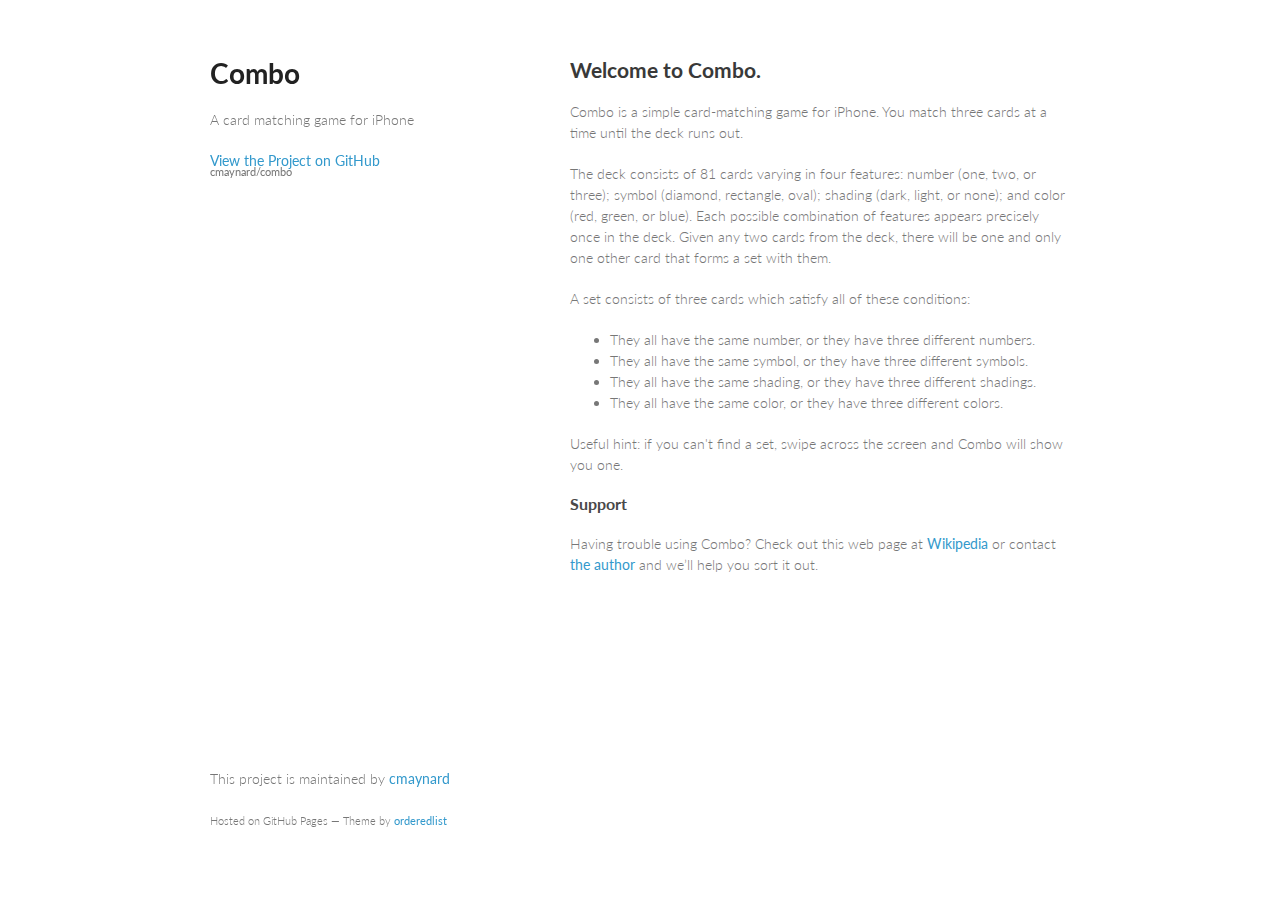
==== index.html @ c02bd8e5 "Minor update" ====
<!doctype html>
<html>
  <head>
    <meta charset="utf-8">
    <meta http-equiv="X-UA-Compatible" content="chrome=1">
    <title>Combo by cmaynard</title>

    <link rel="stylesheet" href="stylesheets/styles.css">
    <link rel="stylesheet" href="stylesheets/pygment_trac.css">
    <meta name="viewport" content="width=device-width, initial-scale=1, user-scalable=no">
    <!--[if lt IE 9]>
    <script src="//html5shiv.googlecode.com/svn/trunk/html5.js"></script>
    <![endif]-->
  </head>
  <body>
    <div class="wrapper">
      <header>
        <h1>Combo</h1>
        <p>A card matching game for iPhone</p>

        <p class="view"><a href="https://github.com/cmaynard/combo">View the Project on GitHub <small>cmaynard/combo</small></a></p>

      </header>
      <section>
        <h2>Welcome to Combo.</h2>

<p>Combo is a simple card-matching game for iPhone. You match three cards at a time until the deck runs out.</p>

<p>The deck consists of 81 cards varying in four features: number (one, two, or three); symbol (diamond, rectangle, oval); shading (dark, light, or none); and color (red, green, or blue). Each possible combination of features appears precisely once in the deck. Given any two cards from the deck, there will be one and only one other card that forms a set with them.</p>

<p>A set consists of three cards which satisfy all of these conditions:</p>
<ul>
<li>They all have the same number, or they have three different numbers. 
<li>They all have the same symbol, or they have three different symbols. 
<li>They all have the same shading, or they have three different shadings. 
<li>They all have the same color, or they have three different colors. 
</ul>

<p>Useful hint: if you can't find a set, swipe across the screen and Combo will show you one.

<h3>Support</h3>

<p>Having trouble using Combo? Check out this web page at <a href="http://en.wikipedia.org/wiki/Set_(game)">Wikipedia</a> or contact <a href="mailto:chmaynard@gmail.com">the author</a> and we’ll help you sort it out.</p>
      </section>

      <footer>
        <p>This project is maintained by <a href="https://github.com/cmaynard">cmaynard</a></p>
        <p><small>Hosted on GitHub Pages &mdash; Theme by <a href="https://github.com/orderedlist">orderedlist</a></small></p>
      </footer>
    </div>
    <script src="javascripts/scale.fix.js"></script>
    
  </body>
</html>
---- stylesheets/styles.css ----
@import url(https://fonts.googleapis.com/css?family=Lato:300italic,700italic,300,700);

body {
  padding:50px;
  font:14px/1.5 Lato, "Helvetica Neue", Helvetica, Arial, sans-serif;
  color:#777;
  font-weight:300;
}

h1, h2, h3, h4, h5, h6 {
  color:#222;
  margin:0 0 20px;
}

p, ul, ol, table, pre, dl {
  margin:0 0 20px;
}

h1, h2, h3 {
  line-height:1.1;
}

h1 {
  font-size:28px;
}

h2 {
  color:#393939;
}

h3, h4, h5, h6 {
  color:#494949;
}

a {
  color:#39c;
  font-weight:400;
  text-decoration:none;
}

a small {
  font-size:11px;
  color:#777;
  margin-top:-0.6em;
  display:block;
}

.wrapper {
  width:860px;
  margin:0 auto;
}

blockquote {
  border-left:1px solid #e5e5e5;
  margin:0;
  padding:0 0 0 20px;
  font-style:italic;
}

code, pre {
  font-family:Monaco, Bitstream Vera Sans Mono, Lucida Console, Terminal;
  color:#333;
  font-size:12px;
}

pre {
  padding:8px 15px;
  background: #f8f8f8;  
  border-radius:5px;
  border:1px solid #e5e5e5;
  overflow-x: auto;
}

table {
  width:100%;
  border-collapse:collapse;
}

th, td {
  text-align:left;
  padding:5px 10px;
  border-bottom:1px solid #e5e5e5;
}

dt {
  color:#444;
  font-weight:700;
}

th {
  color:#444;
}

img {
  max-width:100%;
}

header {
  width:270px;
  float:left;
  position:fixed;
}

header ul {
  list-style:none;
  height:40px;
  
  padding:0;
  
  background: #eee;
  background: -moz-linear-gradient(top, #f8f8f8 0%, #dddddd 100%);
  background: -webkit-gradient(linear, left top, left bottom, color-stop(0%,#f8f8f8), color-stop(100%,#dddddd));
  background: -webkit-linear-gradient(top, #f8f8f8 0%,#dddddd 100%);
  background: -o-linear-gradient(top, #f8f8f8 0%,#dddddd 100%);
  background: -ms-linear-gradient(top, #f8f8f8 0%,#dddddd 100%);
  background: linear-gradient(top, #f8f8f8 0%,#dddddd 100%);
  
  border-radius:5px;
  border:1px solid #d2d2d2;
  box-shadow:inset #fff 0 1px 0, inset rgba(0,0,0,0.03) 0 -1px 0;
  width:270px;
}

header li {
  width:89px;
  float:left;
  border-right:1px solid #d2d2d2;
  height:40px;
}

header ul a {
  line-height:1;
  font-size:11px;
  color:#999;
  display:block;
  text-align:center;
  padding-top:6px;
  height:40px;
}

strong {
  color:#222;
  font-weight:700;
}

header ul li + li {
  width:88px;
  border-left:1px solid #fff;
}

header ul li + li + li {
  border-right:none;
  width:89px;
}

header ul a strong {
  font-size:14px;
  display:block;
  color:#222;
}

section {
  width:500px;
  float:right;
  padding-bottom:50px;
}

small {
  font-size:11px;
}

hr {
  border:0;
  background:#e5e5e5;
  height:1px;
  margin:0 0 20px;
}

footer {
  width:270px;
  float:left;
  position:fixed;
  bottom:50px;
}

@media print, screen and (max-width: 960px) {
  
  div.wrapper {
    width:auto;
    margin:0;
  }
  
  header, section, footer {
    float:none;
    position:static;
    width:auto;
  }
  
  header {
    padding-right:320px;
  }
  
  section {
    border:1px solid #e5e5e5;
    border-width:1px 0;
    padding:20px 0;
    margin:0 0 20px;
  }
  
  header a small {
    display:inline;
  }
  
  header ul {
    position:absolute;
    right:50px;
    top:52px;
  }
}

@media print, screen and (max-width: 720px) {
  body {
    word-wrap:break-word;
  }
  
  header {
    padding:0;
  }
  
  header ul, header p.view {
    position:static;
  }
  
  pre, code {
    word-wrap:normal;
  }
}

@media print, screen and (max-width: 480px) {
  body {
    padding:15px;
  }
  
  header ul {
    display:none;
  }
}

@media print {
  body {
    padding:0.4in;
    font-size:12pt;
    color:#444;
  }
}
---- stylesheets/pygment_trac.css ----
.highlight  { background: #ffffff; }
.highlight .c { color: #999988; font-style: italic } /* Comment */
.highlight .err { color: #a61717; background-color: #e3d2d2 } /* Error */
.highlight .k { font-weight: bold } /* Keyword */
.highlight .o { font-weight: bold } /* Operator */
.highlight .cm { color: #999988; font-style: italic } /* Comment.Multiline */
.highlight .cp { color: #999999; font-weight: bold } /* Comment.Preproc */
.highlight .c1 { color: #999988; font-style: italic } /* Comment.Single */
.highlight .cs { color: #999999; font-weight: bold; font-style: italic } /* Comment.Special */
.highlight .gd { color: #000000; background-color: #ffdddd } /* Generic.Deleted */
.highlight .gd .x { color: #000000; background-color: #ffaaaa } /* Generic.Deleted.Specific */
.highlight .ge { font-style: italic } /* Generic.Emph */
.highlight .gr { color: #aa0000 } /* Generic.Error */
.highlight .gh { color: #999999 } /* Generic.Heading */
.highlight .gi { color: #000000; background-color: #ddffdd } /* Generic.Inserted */
.highlight .gi .x { color: #000000; background-color: #aaffaa } /* Generic.Inserted.Specific */
.highlight .go { color: #888888 } /* Generic.Output */
.highlight .gp { color: #555555 } /* Generic.Prompt */
.highlight .gs { font-weight: bold } /* Generic.Strong */
.highlight .gu { color: #800080; font-weight: bold; } /* Generic.Subheading */
.highlight .gt { color: #aa0000 } /* Generic.Traceback */
.highlight .kc { font-weight: bold } /* Keyword.Constant */
.highlight .kd { font-weight: bold } /* Keyword.Declaration */
.highlight .kn { font-weight: bold } /* Keyword.Namespace */
.highlight .kp { font-weight: bold } /* Keyword.Pseudo */
.highlight .kr { font-weight: bold } /* Keyword.Reserved */
.highlight .kt { color: #445588; font-weight: bold } /* Keyword.Type */
.highlight .m { color: #009999 } /* Literal.Number */
.highlight .s { color: #d14 } /* Literal.String */
.highlight .na { color: #008080 } /* Name.Attribute */
.highlight .nb { color: #0086B3 } /* Name.Builtin */
.highlight .nc { color: #445588; font-weight: bold } /* Name.Class */
.highlight .no { color: #008080 } /* Name.Constant */
.highlight .ni { color: #800080 } /* Name.Entity */
.highlight .ne { color: #990000; font-weight: bold } /* Name.Exception */
.highlight .nf { color: #990000; font-weight: bold } /* Name.Function */
.highlight .nn { color: #555555 } /* Name.Namespace */
.highlight .nt { color: #000080 } /* Name.Tag */
.highlight .nv { color: #008080 } /* Name.Variable */
.highlight .ow { font-weight: bold } /* Operator.Word */
.highlight .w { color: #bbbbbb } /* Text.Whitespace */
.highlight .mf { color: #009999 } /* Literal.Number.Float */
.highlight .mh { color: #009999 } /* Literal.Number.Hex */
.highlight .mi { color: #009999 } /* Literal.Number.Integer */
.highlight .mo { color: #009999 } /* Literal.Number.Oct */
.highlight .sb { color: #d14 } /* Literal.String.Backtick */
.highlight .sc { color: #d14 } /* Literal.String.Char */
.highlight .sd { color: #d14 } /* Literal.String.Doc */
.highlight .s2 { color: #d14 } /* Literal.String.Double */
.highlight .se { color: #d14 } /* Literal.String.Escape */
.highlight .sh { color: #d14 } /* Literal.String.Heredoc */
.highlight .si { color: #d14 } /* Literal.String.Interpol */
.highlight .sx { color: #d14 } /* Literal.String.Other */
.highlight .sr { color: #009926 } /* Literal.String.Regex */
.highlight .s1 { color: #d14 } /* Literal.String.Single */
.highlight .ss { color: #990073 } /* Literal.String.Symbol */
.highlight .bp { color: #999999 } /* Name.Builtin.Pseudo */
.highlight .vc { color: #008080 } /* Name.Variable.Class */
.highlight .vg { color: #008080 } /* Name.Variable.Global */
.highlight .vi { color: #008080 } /* Name.Variable.Instance */
.highlight .il { color: #009999 } /* Literal.Number.Integer.Long */

.type-csharp .highlight .k { color: #0000FF }
.type-csharp .highlight .kt { color: #0000FF }
.type-csharp .highlight .nf { color: #000000; font-weight: normal }
.type-csharp .highlight .nc { color: #2B91AF }
.type-csharp .highlight .nn { color: #000000 }
.type-csharp .highlight .s { color: #A31515 }
.type-csharp .highlight .sc { color: #A31515 }
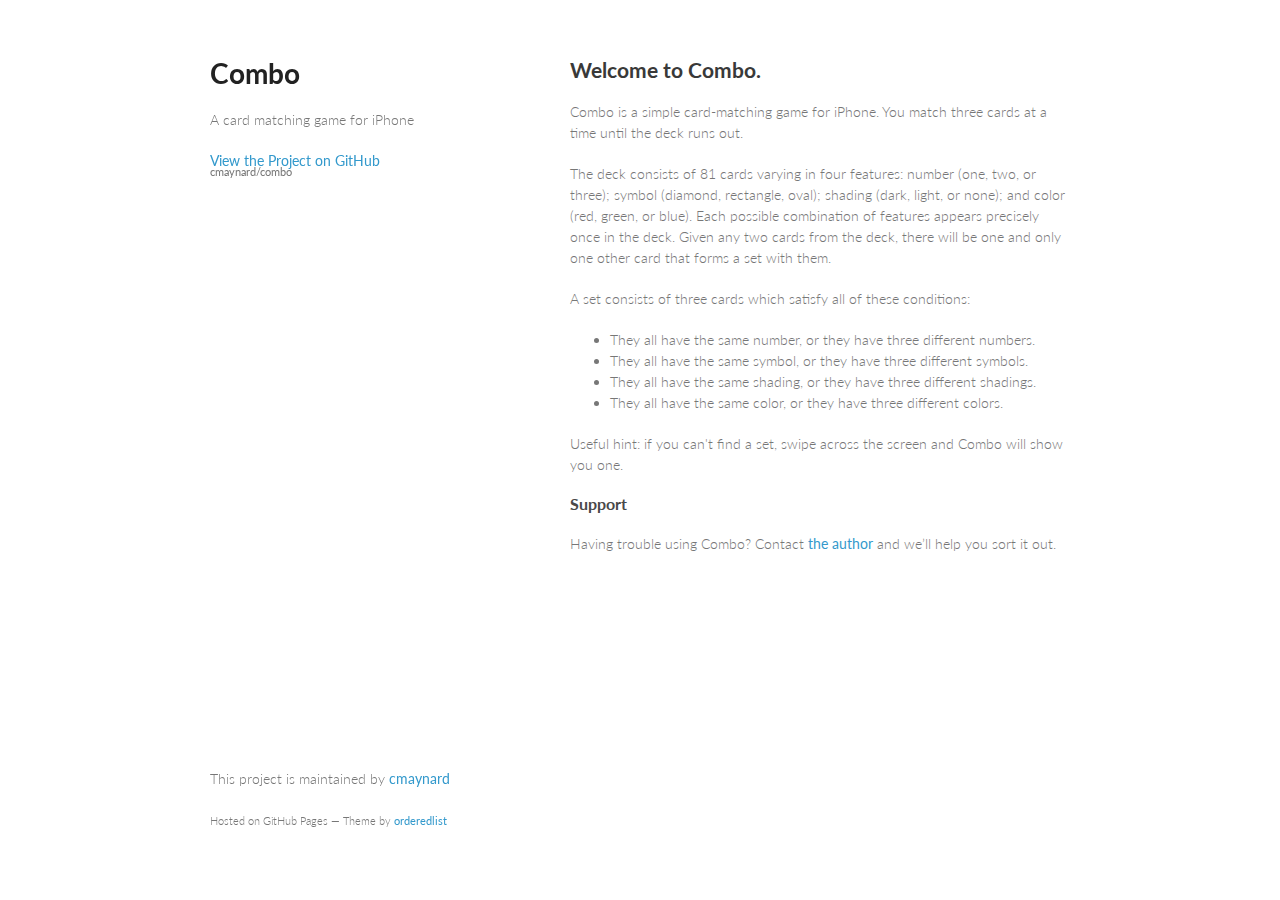
==== commit bf630171: "Minor update" ====
--- a/index.html
+++ b/index.html
@@ -40,7 +40,7 @@
 
 <h3>Support</h3>
 
-<p>Having trouble using Combo? Check out this web page at <a href="http://en.wikipedia.org/wiki/Set_(game)">Wikipedia</a> or contact <a href="mailto:chmaynard@gmail.com">the author</a> and we’ll help you sort it out.</p>
+<p>Having trouble using Combo? Contact <a href="mailto:chmaynard@gmail.com">the author</a> and we’ll help you sort it out.</p>
       </section>
 
       <footer>
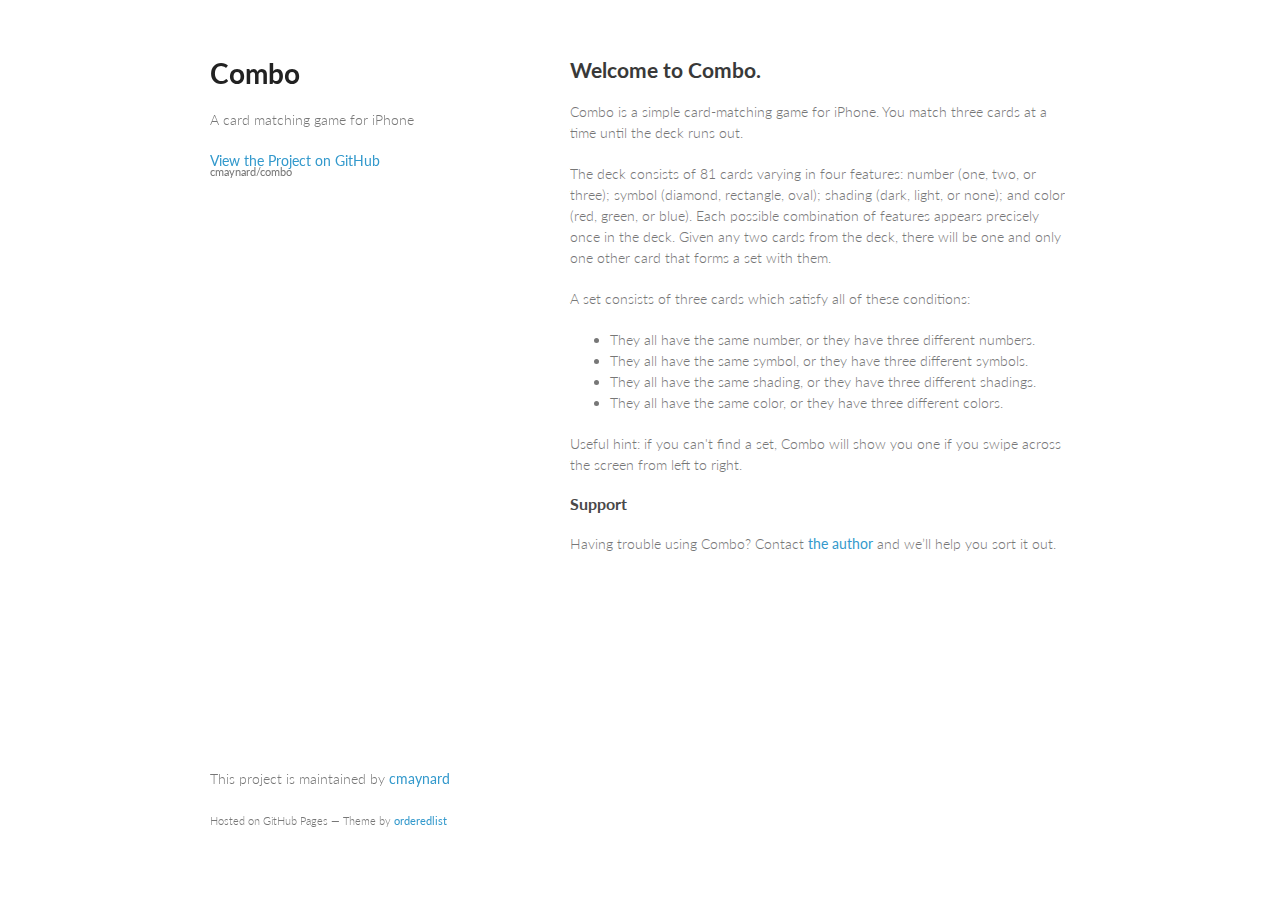
==== commit 25833e27: "Clarify the swipe gesture." ====
--- a/index.html
+++ b/index.html
@@ -36,7 +36,7 @@
 <li>They all have the same color, or they have three different colors. 
 </ul>
 
-<p>Useful hint: if you can't find a set, swipe across the screen and Combo will show you one.
+<p>Useful hint: if you can't find a set, Combo will show you one if you swipe across the screen from left to right.
 
 <h3>Support</h3>
 
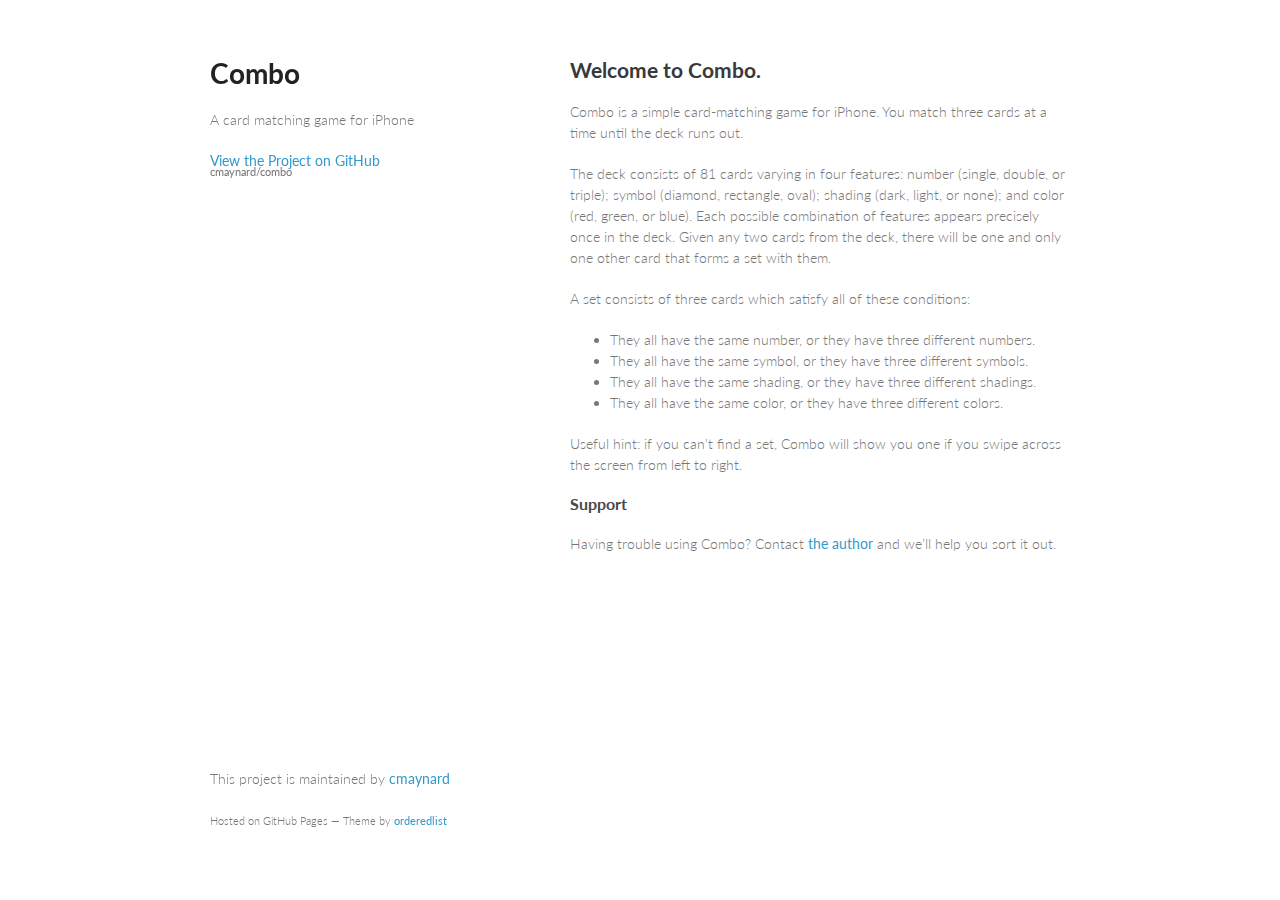
==== commit 9a0c09b2: "update index.html" ====
--- a/index.html
+++ b/index.html
@@ -26,7 +26,7 @@
 
 <p>Combo is a simple card-matching game for iPhone. You match three cards at a time until the deck runs out.</p>
 
-<p>The deck consists of 81 cards varying in four features: number (one, two, or three); symbol (diamond, rectangle, oval); shading (dark, light, or none); and color (red, green, or blue). Each possible combination of features appears precisely once in the deck. Given any two cards from the deck, there will be one and only one other card that forms a set with them.</p>
+<p>The deck consists of 81 cards varying in four features: number (single, double, or triple); symbol (diamond, rectangle, oval); shading (dark, light, or none); and color (red, green, or blue). Each possible combination of features appears precisely once in the deck. Given any two cards from the deck, there will be one and only one other card that forms a set with them.</p>
 
 <p>A set consists of three cards which satisfy all of these conditions:</p>
 <ul>
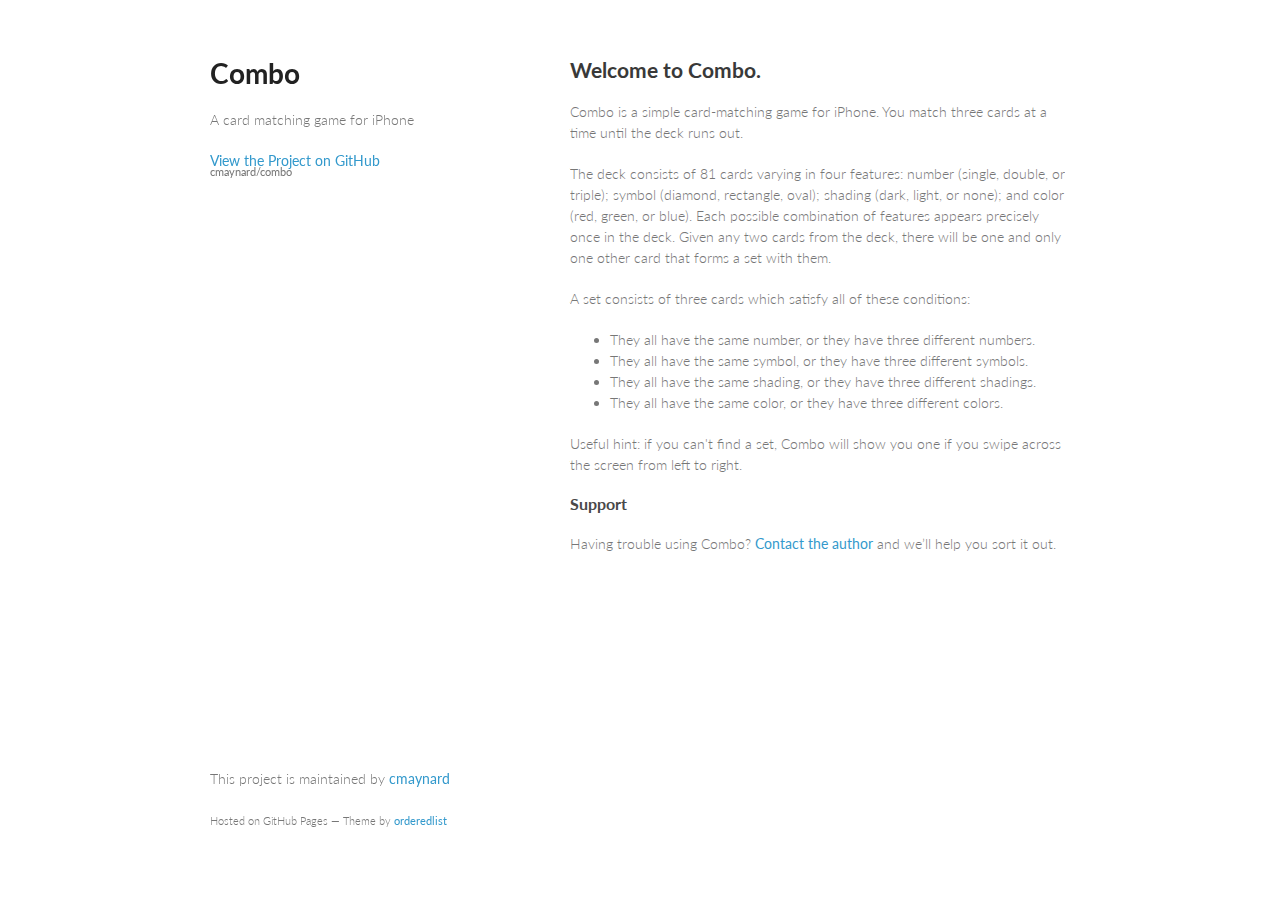
==== commit 4cd8798f: "Edited contact info" ====
--- a/index.html
+++ b/index.html
@@ -40,7 +40,7 @@
 
 <h3>Support</h3>
 
-<p>Having trouble using Combo? Contact <a href="mailto:chmaynard@gmail.com">the author</a> and we’ll help you sort it out.</p>
+<p>Having trouble using Combo? <a href="mailto:chmaynard@gmail.com">Contact the author</a> and we’ll help you sort it out.</p>
       </section>
 
       <footer>
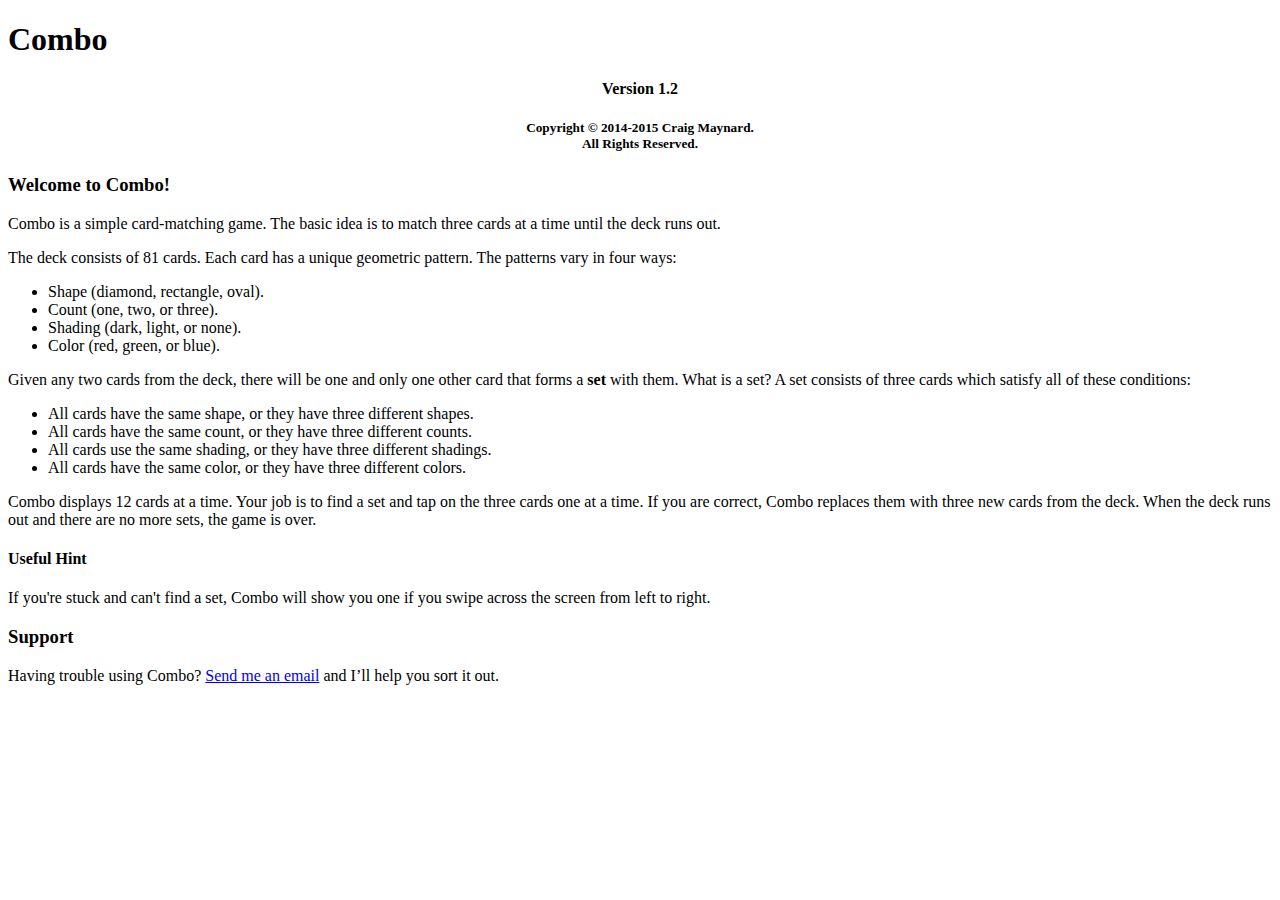
==== commit a564adde: "New documentation" ====
--- a/index.html
+++ b/index.html
@@ -1,54 +1,58 @@
 <!doctype html>
 <html>
-  <head>
-    <meta charset="utf-8">
-    <meta http-equiv="X-UA-Compatible" content="chrome=1">
-    <title>Combo by cmaynard</title>
 
-    <link rel="stylesheet" href="stylesheets/styles.css">
-    <link rel="stylesheet" href="stylesheets/pygment_trac.css">
-    <meta name="viewport" content="width=device-width, initial-scale=1, user-scalable=no">
-    <!--[if lt IE 9]>
-    <script src="//html5shiv.googlecode.com/svn/trunk/html5.js"></script>
-    <![endif]-->
-  </head>
-  <body>
-    <div class="wrapper">
-      <header>
-        <h1>Combo</h1>
-        <p>A card matching game for iPhone</p>
+<head>
+<meta charset="utf-8">
+<meta name="viewport" content="initial-scale=1, maximum-scale=1, user-scalable=yes">
+<title>Combo Info</title>
+<link rel="stylesheet" href="styles.css">
+<link rel="stylesheet" href="pygment_trac.css">
+</head>
 
-        <p class="view"><a href="https://github.com/cmaynard/combo">View the Project on GitHub <small>cmaynard/combo</small></a></p>
+<h1>Combo</h1>
+<h4 style="text-align:center;">Version 1.2</h4>
+<h5 style="text-align:center;">Copyright © 2014-2015 Craig Maynard.<br>All Rights Reserved.</h5>
 
-      </header>
-      <section>
-        <h2>Welcome to Combo.</h2>
+<section>
 
-<p>Combo is a simple card-matching game for iPhone. You match three cards at a time until the deck runs out.</p>
+<h3>Welcome to Combo!</h3>
 
-<p>The deck consists of 81 cards varying in four features: number (single, double, or triple); symbol (diamond, rectangle, oval); shading (dark, light, or none); and color (red, green, or blue). Each possible combination of features appears precisely once in the deck. Given any two cards from the deck, there will be one and only one other card that forms a set with them.</p>
+<p>Combo is a simple card-matching game. The basic idea is to match three cards at
+a time until the deck runs out.</p>
 
-<p>A set consists of three cards which satisfy all of these conditions:</p>
+<p>The deck consists of 81 cards. Each card has a unique geometric pattern. The
+patterns vary in four ways:</p>
 <ul>
-<li>They all have the same number, or they have three different numbers. 
-<li>They all have the same symbol, or they have three different symbols. 
-<li>They all have the same shading, or they have three different shadings. 
-<li>They all have the same color, or they have three different colors. 
+<li>Shape (diamond, rectangle, oval).
+<li>Count (one, two, or three).
+<li>Shading (dark, light, or none).
+<li>Color (red, green, or blue).
 </ul>
 
-<p>Useful hint: if you can't find a set, Combo will show you one if you swipe across the screen from left to right.
+<p>Given any two cards from the deck, there will be one and only one other card
+that forms a <b>set</b> with them. What is a set? A set consists of three cards which
+satisfy all of these conditions:</p>
+
+<ul>
+<li>All cards have the same shape, or they have three different shapes. 
+<li>All cards have the same count, or they have three different counts.
+<li>All cards use the same shading, or they have three different shadings.
+<li>All cards have the same color, or they have three different colors.
+</ul>
+
+<p>Combo displays 12 cards at a time. Your job is to find a set and tap on the
+three cards one at a time. If you are correct, Combo replaces them with three
+new cards from the deck. When the deck runs out and there are no more sets, the
+game is over.</p>
+
+<h4>Useful Hint</h4>
+
+<p>If you're stuck and can't find a set, Combo will show you one if you swipe across the screen from left to right.</p>
 
 <h3>Support</h3>
 
-<p>Having trouble using Combo? <a href="mailto:chmaynard@gmail.com">Contact the author</a> and we’ll help you sort it out.</p>
-      </section>
+<p>Having trouble using Combo? <a href="mailto:feedback@chmaynard.com">Send me an email</a> and I’ll help you sort it out.</p>
 
-      <footer>
-        <p>This project is maintained by <a href="https://github.com/cmaynard">cmaynard</a></p>
-        <p><small>Hosted on GitHub Pages &mdash; Theme by <a href="https://github.com/orderedlist">orderedlist</a></small></p>
-      </footer>
-    </div>
-    <script src="javascripts/scale.fix.js"></script>
-    
-  </body>
+</section>
+</body>
 </html>
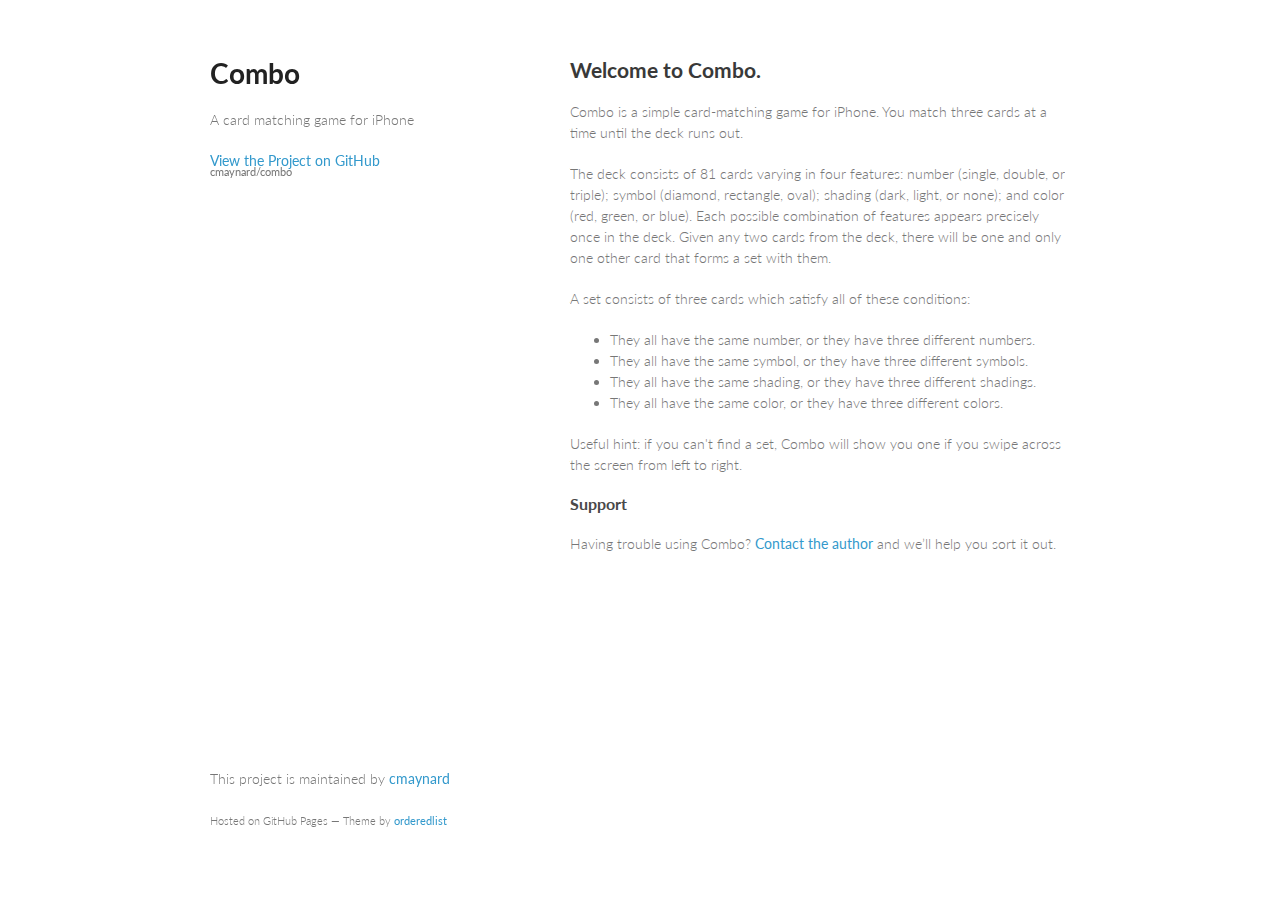
==== commit 6fff3605: "Revert "New documentation"" ====
--- a/index.html
+++ b/index.html
@@ -1,58 +1,54 @@
 <!doctype html>
 <html>
+  <head>
+    <meta charset="utf-8">
+    <meta http-equiv="X-UA-Compatible" content="chrome=1">
+    <title>Combo by cmaynard</title>
 
-<head>
-<meta charset="utf-8">
-<meta name="viewport" content="initial-scale=1, maximum-scale=1, user-scalable=yes">
-<title>Combo Info</title>
-<link rel="stylesheet" href="styles.css">
-<link rel="stylesheet" href="pygment_trac.css">
-</head>
+    <link rel="stylesheet" href="stylesheets/styles.css">
+    <link rel="stylesheet" href="stylesheets/pygment_trac.css">
+    <meta name="viewport" content="width=device-width, initial-scale=1, user-scalable=no">
+    <!--[if lt IE 9]>
+    <script src="//html5shiv.googlecode.com/svn/trunk/html5.js"></script>
+    <![endif]-->
+  </head>
+  <body>
+    <div class="wrapper">
+      <header>
+        <h1>Combo</h1>
+        <p>A card matching game for iPhone</p>
 
-<h1>Combo</h1>
-<h4 style="text-align:center;">Version 1.2</h4>
-<h5 style="text-align:center;">Copyright © 2014-2015 Craig Maynard.<br>All Rights Reserved.</h5>
+        <p class="view"><a href="https://github.com/cmaynard/combo">View the Project on GitHub <small>cmaynard/combo</small></a></p>
 
-<section>
+      </header>
+      <section>
+        <h2>Welcome to Combo.</h2>
 
-<h3>Welcome to Combo!</h3>
+<p>Combo is a simple card-matching game for iPhone. You match three cards at a time until the deck runs out.</p>
 
-<p>Combo is a simple card-matching game. The basic idea is to match three cards at
-a time until the deck runs out.</p>
+<p>The deck consists of 81 cards varying in four features: number (single, double, or triple); symbol (diamond, rectangle, oval); shading (dark, light, or none); and color (red, green, or blue). Each possible combination of features appears precisely once in the deck. Given any two cards from the deck, there will be one and only one other card that forms a set with them.</p>
 
-<p>The deck consists of 81 cards. Each card has a unique geometric pattern. The
-patterns vary in four ways:</p>
+<p>A set consists of three cards which satisfy all of these conditions:</p>
 <ul>
-<li>Shape (diamond, rectangle, oval).
-<li>Count (one, two, or three).
-<li>Shading (dark, light, or none).
-<li>Color (red, green, or blue).
+<li>They all have the same number, or they have three different numbers. 
+<li>They all have the same symbol, or they have three different symbols. 
+<li>They all have the same shading, or they have three different shadings. 
+<li>They all have the same color, or they have three different colors. 
 </ul>
 
-<p>Given any two cards from the deck, there will be one and only one other card
-that forms a <b>set</b> with them. What is a set? A set consists of three cards which
-satisfy all of these conditions:</p>
-
-<ul>
-<li>All cards have the same shape, or they have three different shapes. 
-<li>All cards have the same count, or they have three different counts.
-<li>All cards use the same shading, or they have three different shadings.
-<li>All cards have the same color, or they have three different colors.
-</ul>
-
-<p>Combo displays 12 cards at a time. Your job is to find a set and tap on the
-three cards one at a time. If you are correct, Combo replaces them with three
-new cards from the deck. When the deck runs out and there are no more sets, the
-game is over.</p>
-
-<h4>Useful Hint</h4>
-
-<p>If you're stuck and can't find a set, Combo will show you one if you swipe across the screen from left to right.</p>
+<p>Useful hint: if you can't find a set, Combo will show you one if you swipe across the screen from left to right.
 
 <h3>Support</h3>
 
-<p>Having trouble using Combo? <a href="mailto:feedback@chmaynard.com">Send me an email</a> and I’ll help you sort it out.</p>
+<p>Having trouble using Combo? <a href="mailto:chmaynard@gmail.com">Contact the author</a> and we’ll help you sort it out.</p>
+      </section>
 
-</section>
-</body>
+      <footer>
+        <p>This project is maintained by <a href="https://github.com/cmaynard">cmaynard</a></p>
+        <p><small>Hosted on GitHub Pages &mdash; Theme by <a href="https://github.com/orderedlist">orderedlist</a></small></p>
+      </footer>
+    </div>
+    <script src="javascripts/scale.fix.js"></script>
+    
+  </body>
 </html>
--- a/stylesheets/styles.css
+++ b/stylesheets/styles.css
@@ -0,0 +1,255 @@
+@import url(https://fonts.googleapis.com/css?family=Lato:300italic,700italic,300,700);
+
+body {
+  padding:50px;
+  font:14px/1.5 Lato, "Helvetica Neue", Helvetica, Arial, sans-serif;
+  color:#777;
+  font-weight:300;
+}
+
+h1, h2, h3, h4, h5, h6 {
+  color:#222;
+  margin:0 0 20px;
+}
+
+p, ul, ol, table, pre, dl {
+  margin:0 0 20px;
+}
+
+h1, h2, h3 {
+  line-height:1.1;
+}
+
+h1 {
+  font-size:28px;
+}
+
+h2 {
+  color:#393939;
+}
+
+h3, h4, h5, h6 {
+  color:#494949;
+}
+
+a {
+  color:#39c;
+  font-weight:400;
+  text-decoration:none;
+}
+
+a small {
+  font-size:11px;
+  color:#777;
+  margin-top:-0.6em;
+  display:block;
+}
+
+.wrapper {
+  width:860px;
+  margin:0 auto;
+}
+
+blockquote {
+  border-left:1px solid #e5e5e5;
+  margin:0;
+  padding:0 0 0 20px;
+  font-style:italic;
+}
+
+code, pre {
+  font-family:Monaco, Bitstream Vera Sans Mono, Lucida Console, Terminal;
+  color:#333;
+  font-size:12px;
+}
+
+pre {
+  padding:8px 15px;
+  background: #f8f8f8;  
+  border-radius:5px;
+  border:1px solid #e5e5e5;
+  overflow-x: auto;
+}
+
+table {
+  width:100%;
+  border-collapse:collapse;
+}
+
+th, td {
+  text-align:left;
+  padding:5px 10px;
+  border-bottom:1px solid #e5e5e5;
+}
+
+dt {
+  color:#444;
+  font-weight:700;
+}
+
+th {
+  color:#444;
+}
+
+img {
+  max-width:100%;
+}
+
+header {
+  width:270px;
+  float:left;
+  position:fixed;
+}
+
+header ul {
+  list-style:none;
+  height:40px;
+  
+  padding:0;
+  
+  background: #eee;
+  background: -moz-linear-gradient(top, #f8f8f8 0%, #dddddd 100%);
+  background: -webkit-gradient(linear, left top, left bottom, color-stop(0%,#f8f8f8), color-stop(100%,#dddddd));
+  background: -webkit-linear-gradient(top, #f8f8f8 0%,#dddddd 100%);
+  background: -o-linear-gradient(top, #f8f8f8 0%,#dddddd 100%);
+  background: -ms-linear-gradient(top, #f8f8f8 0%,#dddddd 100%);
+  background: linear-gradient(top, #f8f8f8 0%,#dddddd 100%);
+  
+  border-radius:5px;
+  border:1px solid #d2d2d2;
+  box-shadow:inset #fff 0 1px 0, inset rgba(0,0,0,0.03) 0 -1px 0;
+  width:270px;
+}
+
+header li {
+  width:89px;
+  float:left;
+  border-right:1px solid #d2d2d2;
+  height:40px;
+}
+
+header ul a {
+  line-height:1;
+  font-size:11px;
+  color:#999;
+  display:block;
+  text-align:center;
+  padding-top:6px;
+  height:40px;
+}
+
+strong {
+  color:#222;
+  font-weight:700;
+}
+
+header ul li + li {
+  width:88px;
+  border-left:1px solid #fff;
+}
+
+header ul li + li + li {
+  border-right:none;
+  width:89px;
+}
+
+header ul a strong {
+  font-size:14px;
+  display:block;
+  color:#222;
+}
+
+section {
+  width:500px;
+  float:right;
+  padding-bottom:50px;
+}
+
+small {
+  font-size:11px;
+}
+
+hr {
+  border:0;
+  background:#e5e5e5;
+  height:1px;
+  margin:0 0 20px;
+}
+
+footer {
+  width:270px;
+  float:left;
+  position:fixed;
+  bottom:50px;
+}
+
+@media print, screen and (max-width: 960px) {
+  
+  div.wrapper {
+    width:auto;
+    margin:0;
+  }
+  
+  header, section, footer {
+    float:none;
+    position:static;
+    width:auto;
+  }
+  
+  header {
+    padding-right:320px;
+  }
+  
+  section {
+    border:1px solid #e5e5e5;
+    border-width:1px 0;
+    padding:20px 0;
+    margin:0 0 20px;
+  }
+  
+  header a small {
+    display:inline;
+  }
+  
+  header ul {
+    position:absolute;
+    right:50px;
+    top:52px;
+  }
+}
+
+@media print, screen and (max-width: 720px) {
+  body {
+    word-wrap:break-word;
+  }
+  
+  header {
+    padding:0;
+  }
+  
+  header ul, header p.view {
+    position:static;
+  }
+  
+  pre, code {
+    word-wrap:normal;
+  }
+}
+
+@media print, screen and (max-width: 480px) {
+  body {
+    padding:15px;
+  }
+  
+  header ul {
+    display:none;
+  }
+}
+
+@media print {
+  body {
+    padding:0.4in;
+    font-size:12pt;
+    color:#444;
+  }
+}
--- a/stylesheets/pygment_trac.css
+++ b/stylesheets/pygment_trac.css
@@ -0,0 +1,69 @@
+.highlight  { background: #ffffff; }
+.highlight .c { color: #999988; font-style: italic } /* Comment */
+.highlight .err { color: #a61717; background-color: #e3d2d2 } /* Error */
+.highlight .k { font-weight: bold } /* Keyword */
+.highlight .o { font-weight: bold } /* Operator */
+.highlight .cm { color: #999988; font-style: italic } /* Comment.Multiline */
+.highlight .cp { color: #999999; font-weight: bold } /* Comment.Preproc */
+.highlight .c1 { color: #999988; font-style: italic } /* Comment.Single */
+.highlight .cs { color: #999999; font-weight: bold; font-style: italic } /* Comment.Special */
+.highlight .gd { color: #000000; background-color: #ffdddd } /* Generic.Deleted */
+.highlight .gd .x { color: #000000; background-color: #ffaaaa } /* Generic.Deleted.Specific */
+.highlight .ge { font-style: italic } /* Generic.Emph */
+.highlight .gr { color: #aa0000 } /* Generic.Error */
+.highlight .gh { color: #999999 } /* Generic.Heading */
+.highlight .gi { color: #000000; background-color: #ddffdd } /* Generic.Inserted */
+.highlight .gi .x { color: #000000; background-color: #aaffaa } /* Generic.Inserted.Specific */
+.highlight .go { color: #888888 } /* Generic.Output */
+.highlight .gp { color: #555555 } /* Generic.Prompt */
+.highlight .gs { font-weight: bold } /* Generic.Strong */
+.highlight .gu { color: #800080; font-weight: bold; } /* Generic.Subheading */
+.highlight .gt { color: #aa0000 } /* Generic.Traceback */
+.highlight .kc { font-weight: bold } /* Keyword.Constant */
+.highlight .kd { font-weight: bold } /* Keyword.Declaration */
+.highlight .kn { font-weight: bold } /* Keyword.Namespace */
+.highlight .kp { font-weight: bold } /* Keyword.Pseudo */
+.highlight .kr { font-weight: bold } /* Keyword.Reserved */
+.highlight .kt { color: #445588; font-weight: bold } /* Keyword.Type */
+.highlight .m { color: #009999 } /* Literal.Number */
+.highlight .s { color: #d14 } /* Literal.String */
+.highlight .na { color: #008080 } /* Name.Attribute */
+.highlight .nb { color: #0086B3 } /* Name.Builtin */
+.highlight .nc { color: #445588; font-weight: bold } /* Name.Class */
+.highlight .no { color: #008080 } /* Name.Constant */
+.highlight .ni { color: #800080 } /* Name.Entity */
+.highlight .ne { color: #990000; font-weight: bold } /* Name.Exception */
+.highlight .nf { color: #990000; font-weight: bold } /* Name.Function */
+.highlight .nn { color: #555555 } /* Name.Namespace */
+.highlight .nt { color: #000080 } /* Name.Tag */
+.highlight .nv { color: #008080 } /* Name.Variable */
+.highlight .ow { font-weight: bold } /* Operator.Word */
+.highlight .w { color: #bbbbbb } /* Text.Whitespace */
+.highlight .mf { color: #009999 } /* Literal.Number.Float */
+.highlight .mh { color: #009999 } /* Literal.Number.Hex */
+.highlight .mi { color: #009999 } /* Literal.Number.Integer */
+.highlight .mo { color: #009999 } /* Literal.Number.Oct */
+.highlight .sb { color: #d14 } /* Literal.String.Backtick */
+.highlight .sc { color: #d14 } /* Literal.String.Char */
+.highlight .sd { color: #d14 } /* Literal.String.Doc */
+.highlight .s2 { color: #d14 } /* Literal.String.Double */
+.highlight .se { color: #d14 } /* Literal.String.Escape */
+.highlight .sh { color: #d14 } /* Literal.String.Heredoc */
+.highlight .si { color: #d14 } /* Literal.String.Interpol */
+.highlight .sx { color: #d14 } /* Literal.String.Other */
+.highlight .sr { color: #009926 } /* Literal.String.Regex */
+.highlight .s1 { color: #d14 } /* Literal.String.Single */
+.highlight .ss { color: #990073 } /* Literal.String.Symbol */
+.highlight .bp { color: #999999 } /* Name.Builtin.Pseudo */
+.highlight .vc { color: #008080 } /* Name.Variable.Class */
+.highlight .vg { color: #008080 } /* Name.Variable.Global */
+.highlight .vi { color: #008080 } /* Name.Variable.Instance */
+.highlight .il { color: #009999 } /* Literal.Number.Integer.Long */
+
+.type-csharp .highlight .k { color: #0000FF }
+.type-csharp .highlight .kt { color: #0000FF }
+.type-csharp .highlight .nf { color: #000000; font-weight: normal }
+.type-csharp .highlight .nc { color: #2B91AF }
+.type-csharp .highlight .nn { color: #000000 }
+.type-csharp .highlight .s { color: #A31515 }
+.type-csharp .highlight .sc { color: #A31515 }
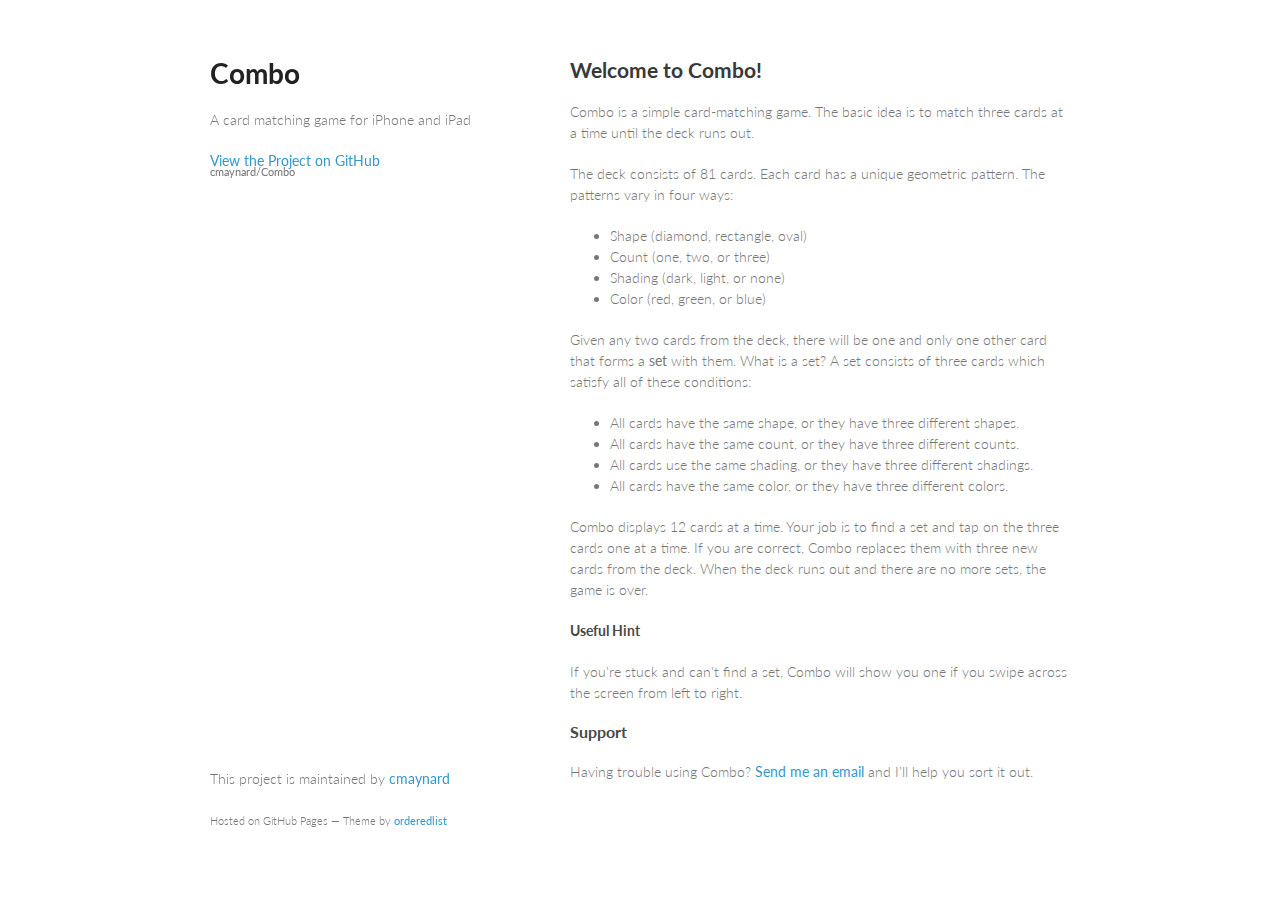
==== commit 3a951909: "Sync documentation" ====
--- a/index.html
+++ b/index.html
@@ -1,54 +1,72 @@
 <!doctype html>
 <html>
-  <head>
-    <meta charset="utf-8">
-    <meta http-equiv="X-UA-Compatible" content="chrome=1">
-    <title>Combo by cmaynard</title>
+<head>
+<meta charset="utf-8">
+<meta http-equiv="X-UA-Compatible" content="chrome=1">
+<title>Combo by cmaynard</title>
 
-    <link rel="stylesheet" href="stylesheets/styles.css">
-    <link rel="stylesheet" href="stylesheets/pygment_trac.css">
-    <meta name="viewport" content="width=device-width, initial-scale=1, user-scalable=no">
-    <!--[if lt IE 9]>
-    <script src="//html5shiv.googlecode.com/svn/trunk/html5.js"></script>
-    <![endif]-->
-  </head>
-  <body>
-    <div class="wrapper">
-      <header>
-        <h1>Combo</h1>
-        <p>A card matching game for iPhone</p>
+<link rel="stylesheet" href="stylesheets/styles.css">
+<link rel="stylesheet" href="stylesheets/pygment_trac.css">
+<meta name="viewport" content="width=device-width, initial-scale=1, user-scalable=no">
+<!--[if lt IE 9]>
+<script src="//html5shiv.googlecode.com/svn/trunk/html5.js"></script>
+<![endif]-->
+</head>
+<body>
+<div class="wrapper">
+<header>
+<h1>Combo</h1>
+<p>A card matching game for iPhone and iPad</p>
 
-        <p class="view"><a href="https://github.com/cmaynard/combo">View the Project on GitHub <small>cmaynard/combo</small></a></p>
+<p class="view"><a href="https://github.com/cmaynard/Combo">View the Project on GitHub <small>cmaynard/Combo</small></a></p>
 
-      </header>
-      <section>
-        <h2>Welcome to Combo.</h2>
+</header>
 
-<p>Combo is a simple card-matching game for iPhone. You match three cards at a time until the deck runs out.</p>
+<section>
+<h2>Welcome to Combo!</h2>
 
-<p>The deck consists of 81 cards varying in four features: number (single, double, or triple); symbol (diamond, rectangle, oval); shading (dark, light, or none); and color (red, green, or blue). Each possible combination of features appears precisely once in the deck. Given any two cards from the deck, there will be one and only one other card that forms a set with them.</p>
+<p>Combo is a simple card-matching game. The basic idea is to match three cards at a time until the deck runs out.</p>
 
-<p>A set consists of three cards which satisfy all of these conditions:</p>
+<p>The deck consists of 81 cards. Each card has a unique geometric pattern. The patterns vary in four ways:</p>
 <ul>
-<li>They all have the same number, or they have three different numbers. 
-<li>They all have the same symbol, or they have three different symbols. 
-<li>They all have the same shading, or they have three different shadings. 
-<li>They all have the same color, or they have three different colors. 
+<li>Shape (diamond, rectangle, oval)
+<li>Count (one, two, or three)
+<li>Shading (dark, light, or none)
+<li>Color (red, green, or blue)
 </ul>
 
-<p>Useful hint: if you can't find a set, Combo will show you one if you swipe across the screen from left to right.
+<p>Given any two cards from the deck, there will be one and only one other card
+that forms a <b>set</b> with them. What is a set? A set consists of three cards which
+satisfy all of these conditions:</p>
+
+<ul>
+<li>All cards have the same shape, or they have three different shapes. 
+<li>All cards have the same count, or they have three different counts.
+<li>All cards use the same shading, or they have three different shadings.
+<li>All cards have the same color, or they have three different colors.
+</ul>
+
+<p>Combo displays 12 cards at a time. Your job is to find a set and tap on the
+three cards one at a time. If you are correct, Combo replaces them with three
+new cards from the deck. When the deck runs out and there are no more sets, the
+game is over.</p>
+
+<h4>Useful Hint</h4>
+
+<p>If you're stuck and can't find a set, Combo will show you one if you swipe across the screen from left to right.</p>
 
 <h3>Support</h3>
 
-<p>Having trouble using Combo? <a href="mailto:chmaynard@gmail.com">Contact the author</a> and we’ll help you sort it out.</p>
-      </section>
+<p>Having trouble using Combo? <a href="mailto:feedback@chmaynard.com">Send me an email</a> and I’ll help you sort it out.</p>
 
-      <footer>
-        <p>This project is maintained by <a href="https://github.com/cmaynard">cmaynard</a></p>
-        <p><small>Hosted on GitHub Pages &mdash; Theme by <a href="https://github.com/orderedlist">orderedlist</a></small></p>
-      </footer>
-    </div>
-    <script src="javascripts/scale.fix.js"></script>
-    
-  </body>
+</section>
+
+<footer>
+<p>This project is maintained by <a href="https://github.com/cmaynard">cmaynard</a></p>
+<p><small>Hosted on GitHub Pages &mdash; Theme by <a href="https://github.com/orderedlist">orderedlist</a></small></p>
+</footer>
+</div>
+<script src="javascripts/scale.fix.js"></script>
+
+</body>
 </html>
